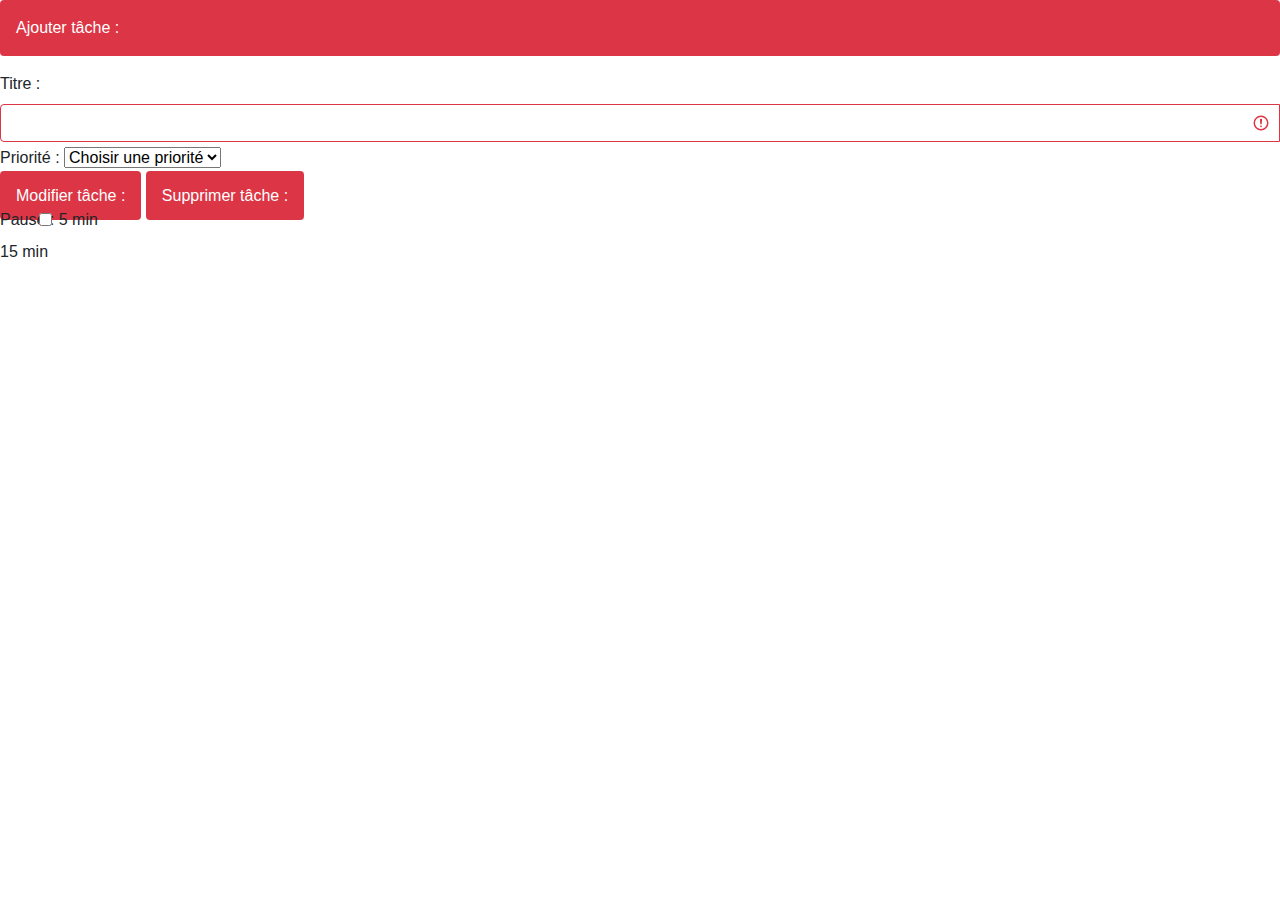
==== index.html @ 068b991f "first commit" ====
<!DOCTYPE html>
<html lang="en">
<head>
    <meta charset="UTF-8">
    <meta name="viewport" content="width=device-width, initial-scale=1.0">
    <title>Aplication productivit</title>
    <link href="https://stackpath.bootstrapcdn.com/bootstrap/4.5.2/css/bootstrap.min.css" rel="stylesheet">
    <link href="style.css" rel="stylesheet">
</head>
<body>
    
    <P class = "bg-danger  text-white rounded p-3">Ajouter tâche : </P>

    <form class="formulaire" id="form-contact">
        <div class="email">
            <label for="validationServerUsername" class="form-label">Titre : <br></label>
            <div class="input-group has-validation">
                <input type="text" class="form-control is-invalid" id="titreInput"
                    aria-describedby="inputGroupPrepend3 validationServerUsernameFeedback" required>
                <div id="validationServerUsernameFeedback" class="invalid-feedback">
                </div>
            </div>
        </div>

        <div class="priorité">
            <label for="validationServer03" class="form-label">Priorité : <br></label>

            <select class="form-select form-select-lg mb-3" id="prioriteSelect" aria-label="Large select example">
                <option selected>Choisir une priorité</option>
                <option value="Basse">Basse </option>
                <option value="Moyenne">Moyenne</option>
                <option value="Haute">Haute</option>
            </select>
        </div>

        
    </form>

    <a class = "bg-danger text-white rounded p-3 modifier-tâche"href="#">Modifier tâche :</a> </a>

    <a class = "bg-danger text-white rounded p-3 Supprimer-tâches"href="#">Supprimer tâche : </a>

<div class="pause">
            <label for="validationServer02" class="form-label">Pause : <br></label>
            <input class="form-check-input" type="checkbox" value="5 min" id="flexCheckDefault">
            <label class="form-check-label" for="flexCheckDefault">
                5 min 
            </label>
        </div>
        <div class="pause">
            <input class="form-check-input" type="checkbox" value="15 min" id="flexCheckChecked" checked>
            <label class="form-check-label" for="flexCheckChecked">
               15 min
            </label>
        </div>
   
</body>
</html>
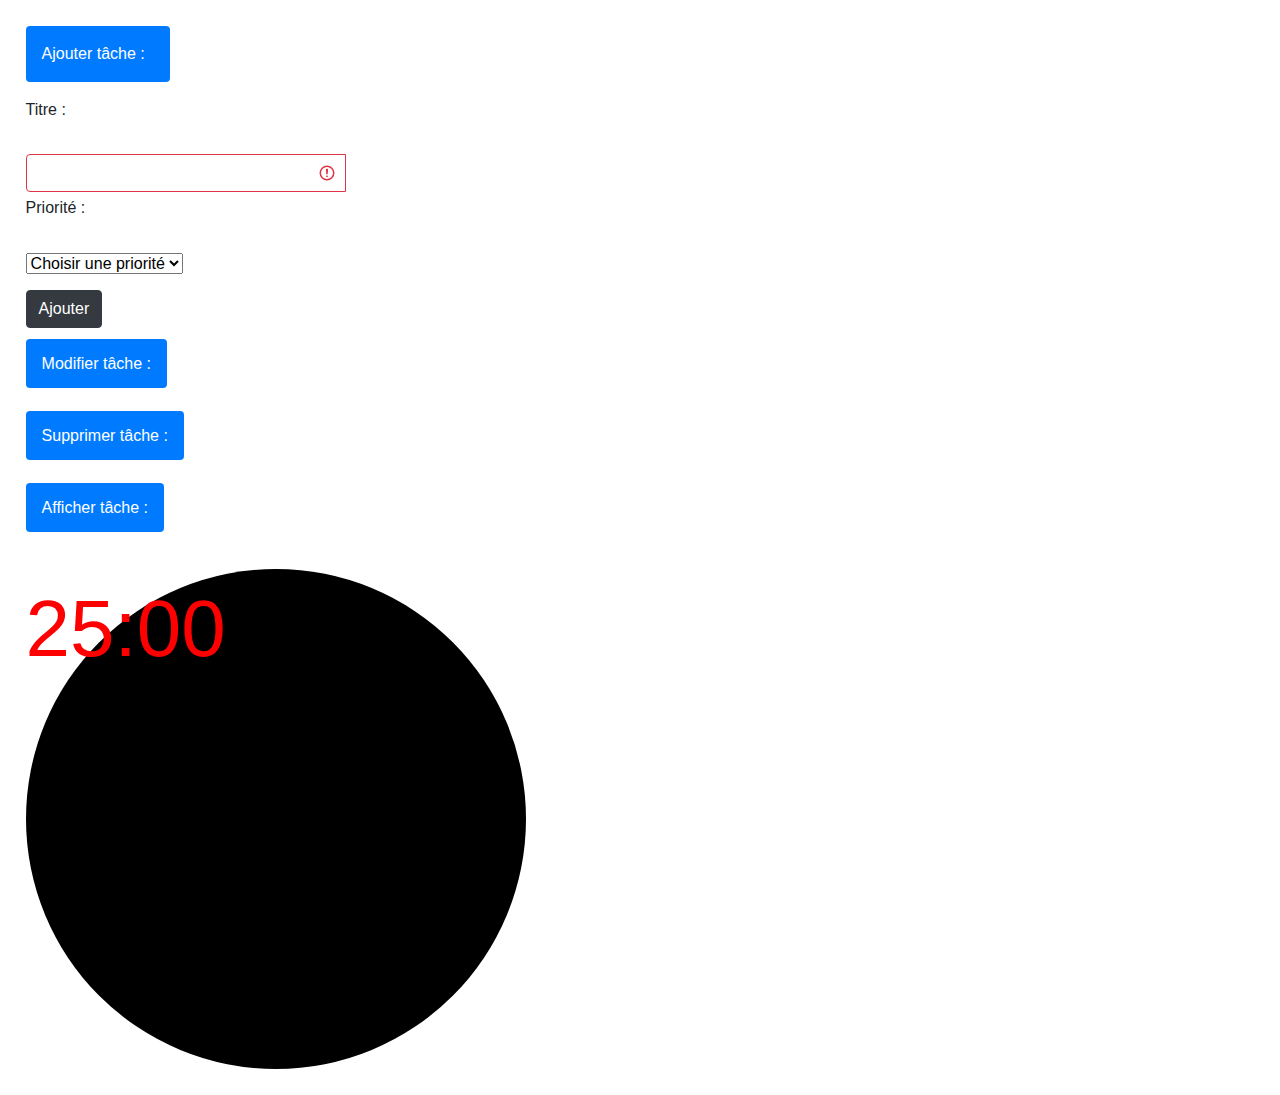
==== commit 0264b019: "L'ajout et l'affichage des tâches" ====
--- a/index.html
+++ b/index.html
@@ -8,12 +8,16 @@
     <link href="style.css" rel="stylesheet">
 </head>
 <body>
-    
-    <P class = "bg-danger  text-white rounded p-3">Ajouter tâche : </P>
+    <div id = sec>
+    <section id = "section1">
+      
+        <P class = "bg-primary  text-white rounded p-3" id = "carte">Ajouter tâche : </P>
 
-    <form class="formulaire" id="form-contact">
-        <div class="email">
-            <label for="validationServerUsername" class="form-label">Titre : <br></label>
+    <form class="formulaire" id="form-tache">
+
+     
+        <div class="titre">
+            <label for="validationServerUsername" class="form-label">Titre : </label><br><br>
             <div class="input-group has-validation">
                 <input type="text" class="form-control is-invalid" id="titreInput"
                     aria-describedby="inputGroupPrepend3 validationServerUsernameFeedback" required>
@@ -23,7 +27,7 @@
         </div>
 
         <div class="priorité">
-            <label for="validationServer03" class="form-label">Priorité : <br></label>
+            <label for="validationServer03" class="form-label">Priorité : </label><br><br>
 
             <select class="form-select form-select-lg mb-3" id="prioriteSelect" aria-label="Large select example">
                 <option selected>Choisir une priorité</option>
@@ -33,26 +37,24 @@
             </select>
         </div>
 
+        <button class = "btn btn-dark" id ="buttonn" >Ajouter</button><br><br>
         
     </form>
 
-    <a class = "bg-danger text-white rounded p-3 modifier-tâche"href="#">Modifier tâche :</a> </a>
+    <a class = "bg-primary text-white rounded p-3 modifier-tâche"href="modifier.html" id = "carte">Modifier tâche :</a><br><br><br>
 
-    <a class = "bg-danger text-white rounded p-3 Supprimer-tâches"href="#">Supprimer tâche : </a>
+    <a class = "bg-primary text-white rounded p-3 Supprimer-tâches"href="supprimer.html" id = "carte">Supprimer tâche :</a><br><br><br>
 
-<div class="pause">
-            <label for="validationServer02" class="form-label">Pause : <br></label>
-            <input class="form-check-input" type="checkbox" value="5 min" id="flexCheckDefault">
-            <label class="form-check-label" for="flexCheckDefault">
-                5 min 
-            </label>
-        </div>
-        <div class="pause">
-            <input class="form-check-input" type="checkbox" value="15 min" id="flexCheckChecked" checked>
-            <label class="form-check-label" for="flexCheckChecked">
-               15 min
-            </label>
-        </div>
-   
+    <a class = "bg-primary text-white rounded p-3 Afficher-tâches"href="Afficher.html" id = "carte">Afficher tâche :</a><br><br>
+        
+
+    </section>
+
+    <section id = "section2">
+      <div id = "miniteur">25:00</div>
+    </section>
+    </div>   
+      
+    <script src="script.js"></script>
 </body>
 </html>--- a/style.css
+++ b/style.css
@@ -0,0 +1,21 @@
+#section1{
+   width: 25%;
+   height: 100%; 
+   margin: 2%;  
+}
+#section2{
+   width: 75%;
+   height: 100%;
+   margin: 2%;
+}
+#carte{
+   width: 45%;
+}
+#miniteur{
+   color: red;
+   font-size: 500%;
+   width: 500px;      /* Taille du cercle */
+   height: 500px;     /* Taille du cercle */
+   background-color: black;  /* Couleur du cercle */
+   border-radius: 50%; /* Pour donner la forme de cercle */
+}
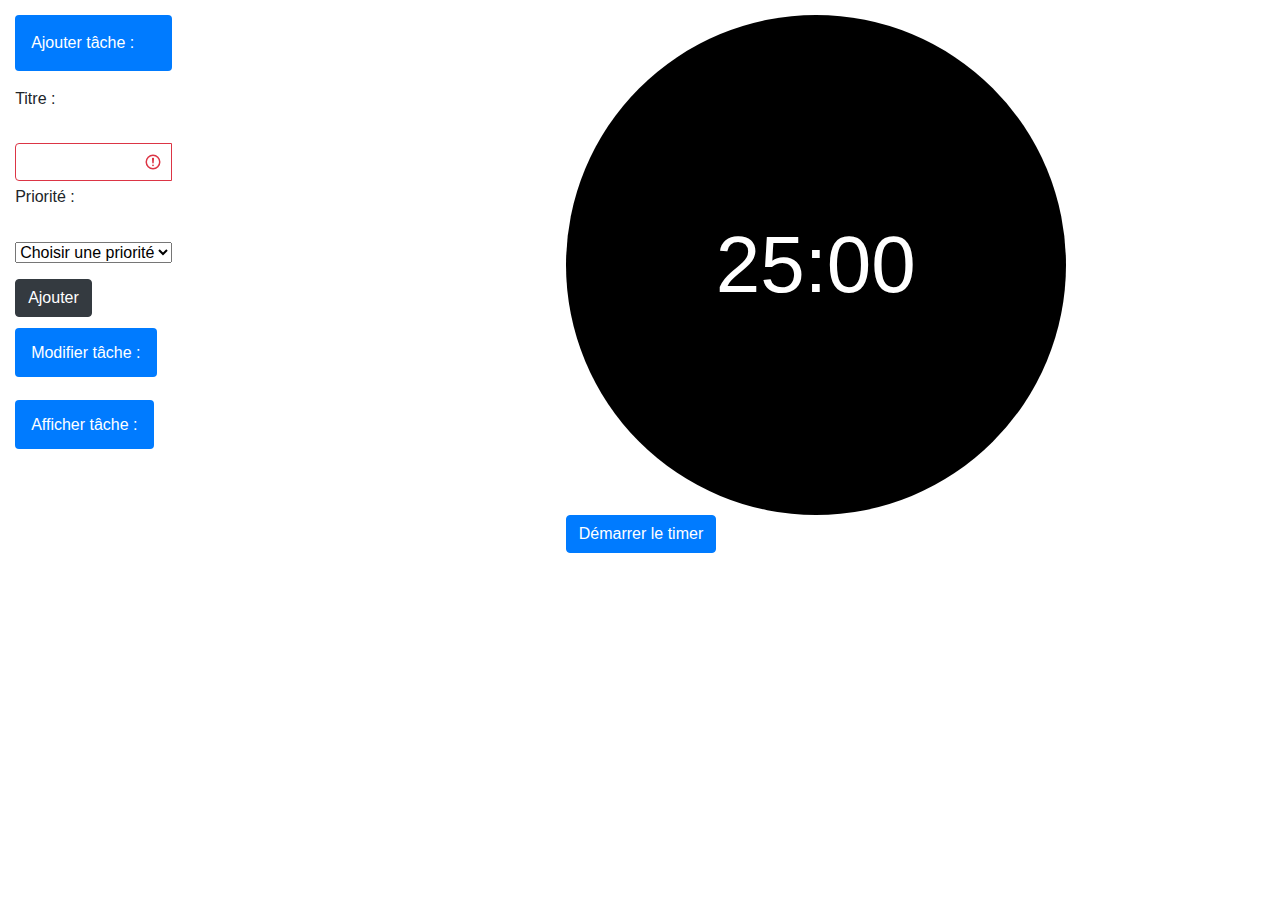
==== commit 18982241: "fonction de suppression" ====
--- a/index.html
+++ b/index.html
@@ -43,15 +43,14 @@
 
     <a class = "bg-primary text-white rounded p-3 modifier-tâche"href="modifier.html" id = "carte">Modifier tâche :</a><br><br><br>
 
-    <a class = "bg-primary text-white rounded p-3 Supprimer-tâches"href="supprimer.html" id = "carte">Supprimer tâche :</a><br><br><br>
-
     <a class = "bg-primary text-white rounded p-3 Afficher-tâches"href="Afficher.html" id = "carte">Afficher tâche :</a><br><br>
         
 
     </section>
 
     <section id = "section2">
-      <div id = "miniteur">25:00</div>
+      <span id="miniteur">25:00</span>
+      <button class = "btn btn-primary" id="startButton">Démarrer le timer</button>
     </section>
     </div>   
       
--- a/style.css
+++ b/style.css
@@ -7,15 +7,50 @@
    width: 75%;
    height: 100%;
    margin: 2%;
+   margin-left: 50%;
+}
+#sec{
+   display: inline-flex;
 }
 #carte{
-   width: 45%;
+   width: 100%;
 }
 #miniteur{
-   color: red;
+   color: white;
    font-size: 500%;
-   width: 500px;      /* Taille du cercle */
-   height: 500px;     /* Taille du cercle */
-   background-color: black;  /* Couleur du cercle */
-   border-radius: 50%; /* Pour donner la forme de cercle */
+   width: 500px;      
+   height: 500px;     
+   background-color: black;
+   border-radius: 50%;
+   display: flex;
+   justify-content: center;
+   align-items: center;
 }
+
+
+@media only screen and (max-width: 600px) {
+   #section1{
+      width: 60%;
+      height: 100%; 
+      margin: 2%;  
+   }
+   #sec{
+      flex-direction: column;
+   }
+   #section2{
+      width: 60%;
+      height: 100%; 
+      margin: 2%; 
+   }
+   #miniteur{
+      color: white;
+      font-size: 500%;
+      width: 350px;      
+      height: 350px;     
+      background-color: black;
+      border-radius: 50%;
+      display: flex;
+      justify-content: center;
+      align-items: center;
+   }
+}
